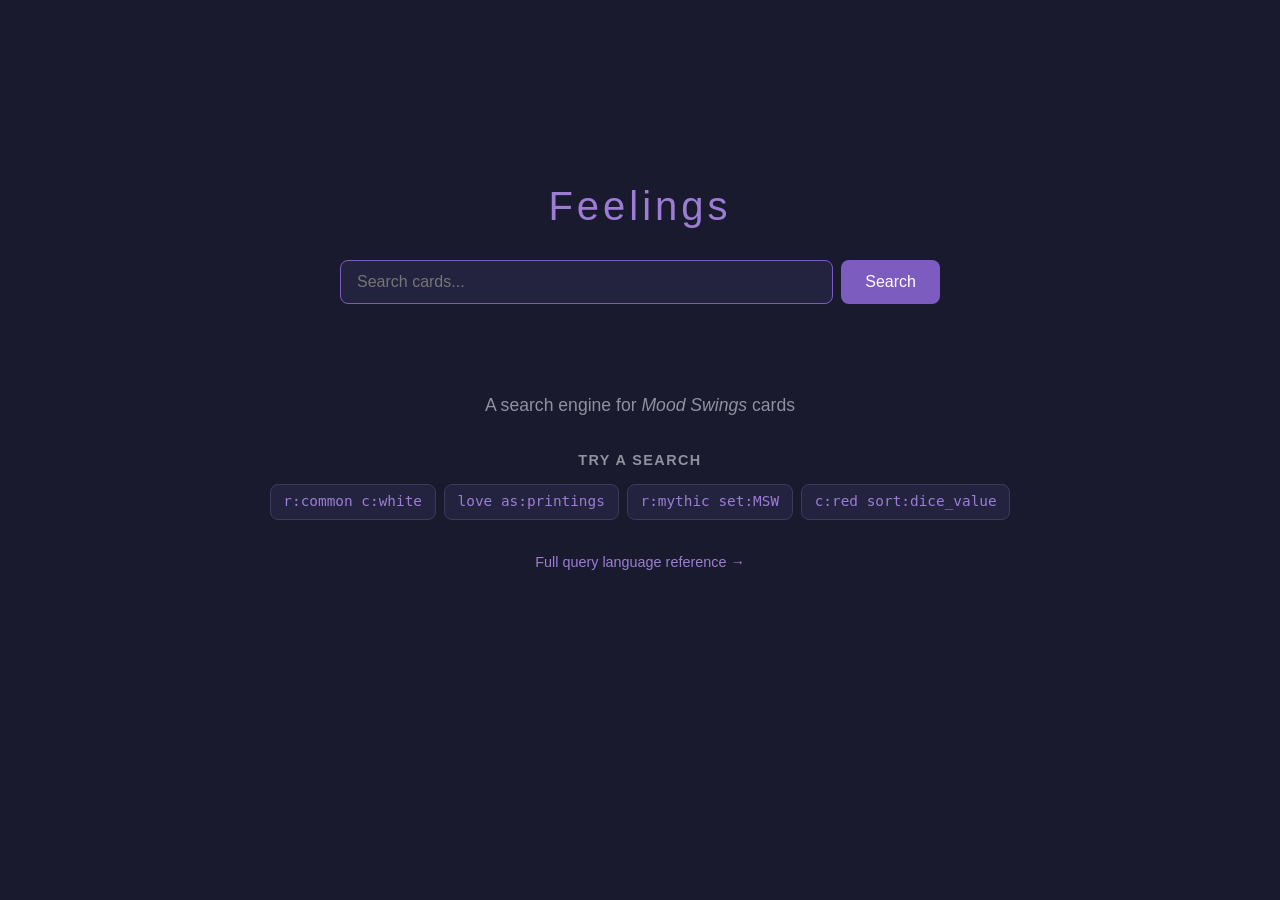
==== feelings/index.html @ a26a4e0b "let there be app" ====
<!DOCTYPE html>
<html lang="en">
<head>
  <meta charset="UTF-8">
  <meta name="viewport" content="width=device-width, initial-scale=1.0">
  <title>Feelings — Mood Swings Card Search</title>
  <link rel="stylesheet" href="style.css">
</head>
<body>
  <div id="app">
    <header id="header" class="centered">
      <h1 class="logo">Feelings</h1>
      <form id="search-form">
        <input type="text" id="search-input" placeholder="Search cards..." autocomplete="off" autofocus>
        <button type="submit" id="search-btn">Search</button>
      </form>
    </header>

    <main id="main">
      <section id="welcome">
        <p class="tagline">A search engine for <em>Mood Swings</em> cards</p>
        <div class="suggestions">
          <h3>Try a search</h3>
          <ul>
            <li><a href="#q=r%3Acommon%20c%3Awhite">r:common c:white</a></li>
            <li><a href="#q=love%20as%3Aprintings">love as:printings</a></li>
            <li><a href="#q=r%3Amythic%20set%3AMSW">r:mythic set:MSW</a></li>
            <li><a href="#q=c%3Ared%20sort%3Adice_value">c:red sort:dice_value</a></li>
          </ul>
        </div>
        <p class="help-link"><a href="help.html">Full query language reference →</a></p>
      </section>

      <section id="results" class="hidden">
        <div id="results-info"></div>
        <div id="error-info" class="hidden"></div>
        <div id="results-grid"></div>
        <div id="pagination" class="hidden">
          <button id="prev-btn" disabled>← Previous</button>
          <span id="page-info"></span>
          <button id="next-btn" disabled>Next →</button>
        </div>
      </section>
    </main>

    <div id="popover" class="hidden">
      <div class="popover-backdrop"></div>
      <div class="popover-content">
        <button class="popover-close" aria-label="Close">×</button>
        <button class="popover-nav popover-prev" aria-label="Previous card">‹</button>
        <button class="popover-nav popover-next" aria-label="Next card">›</button>
        <div class="popover-body">
          <div class="popover-image"></div>
          <div class="popover-details"></div>
        </div>
      </div>
    </div>
  </div>

  <script type="module" src="app.js"></script>
</body>
</html>
---- feelings/style.css ----
:root {
  --bg: #1a1a2e;
  --bg-surface: #232340;
  --bg-hover: #2e2e50;
  --text: #e0e0e0;
  --text-muted: #9090a0;
  --accent: #7c5cbf;
  --accent-hover: #9b7dd4;
  --border: #3a3a5c;
  --error: #e05555;
  --success: #55c07a;
  --radius: 8px;
  --shadow: 0 4px 12px rgba(0, 0, 0, 0.4);
}

* {
  margin: 0;
  padding: 0;
  box-sizing: border-box;
}

body {
  font-family: -apple-system, BlinkMacSystemFont, 'Segoe UI', Roboto, sans-serif;
  background: var(--bg);
  color: var(--text);
  min-height: 100vh;
  line-height: 1.5;
}

a {
  color: var(--accent-hover);
  text-decoration: none;
}
a:hover {
  text-decoration: underline;
}

.hidden {
  display: none !important;
}

/* Header */
#header {
  padding: 1rem 2rem;
  transition: all 0.3s ease;
}

#header.centered {
  display: flex;
  flex-direction: column;
  align-items: center;
  justify-content: center;
  min-height: 40vh;
  padding-top: 15vh;
}

#header.top {
  flex-direction: row;
  align-items: center;
  min-height: unset;
  padding-top: 1rem;
  border-bottom: 1px solid var(--border);
  gap: 1rem;
}

.logo {
  font-size: 2.5rem;
  font-weight: 300;
  letter-spacing: 0.1em;
  color: var(--accent-hover);
  margin-bottom: 1.5rem;
}

#header.top .logo {
  font-size: 1.4rem;
  margin-bottom: 0;
}

#search-form {
  display: flex;
  gap: 0.5rem;
  width: 100%;
  max-width: 600px;
}

#search-input {
  flex: 1;
  padding: 0.75rem 1rem;
  border: 1px solid var(--border);
  border-radius: var(--radius);
  background: var(--bg-surface);
  color: var(--text);
  font-size: 1rem;
  outline: none;
  transition: border-color 0.2s;
}

#search-input:focus {
  border-color: var(--accent);
}

#search-btn {
  padding: 0.75rem 1.5rem;
  background: var(--accent);
  color: white;
  border: none;
  border-radius: var(--radius);
  font-size: 1rem;
  cursor: pointer;
  transition: background 0.2s;
}

#search-btn:hover {
  background: var(--accent-hover);
}

/* Welcome */
#welcome {
  text-align: center;
  padding: 2rem;
}

.tagline {
  font-size: 1.1rem;
  color: var(--text-muted);
  margin-bottom: 2rem;
}

.suggestions h3 {
  font-size: 0.9rem;
  text-transform: uppercase;
  letter-spacing: 0.1em;
  color: var(--text-muted);
  margin-bottom: 0.75rem;
}

.suggestions ul {
  list-style: none;
  display: flex;
  flex-wrap: wrap;
  justify-content: center;
  gap: 0.5rem;
}

.suggestions li a {
  display: inline-block;
  padding: 0.4rem 0.8rem;
  background: var(--bg-surface);
  border: 1px solid var(--border);
  border-radius: var(--radius);
  font-family: monospace;
  font-size: 0.9rem;
}

.suggestions li a:hover {
  background: var(--bg-hover);
  text-decoration: none;
}

.help-link {
  margin-top: 2rem;
  font-size: 0.9rem;
}

/* Results */
#results {
  padding: 1rem 2rem;
}

#results-info {
  color: var(--text-muted);
  margin-bottom: 1rem;
  font-size: 0.9rem;
}

#error-info {
  background: rgba(224, 85, 85, 0.1);
  border: 1px solid var(--error);
  border-radius: var(--radius);
  padding: 0.75rem 1rem;
  margin-bottom: 1rem;
  color: var(--error);
  font-size: 0.9rem;
}

#results-grid {
  display: grid;
  grid-template-columns: repeat(auto-fill, minmax(180px, 1fr));
  gap: 1rem;
  margin-bottom: 1.5rem;
}

.result-card {
  cursor: pointer;
  border-radius: var(--radius);
  overflow: hidden;
  transition: transform 0.2s, box-shadow 0.2s;
  background: var(--bg-surface);
  border: 1px solid var(--border);
}

.result-card:hover {
  transform: translateY(-2px);
  box-shadow: var(--shadow);
}

.result-card img {
  width: 100%;
  height: auto;
  display: block;
}

.result-card .card-name {
  padding: 0.5rem;
  font-size: 0.85rem;
  text-align: center;
  white-space: nowrap;
  overflow: hidden;
  text-overflow: ellipsis;
}

/* Text results */
.result-text {
  padding: 0.5rem 0;
  border-bottom: 1px solid var(--border);
}

.result-text .card-name {
  font-weight: 500;
}

.result-text .card-details {
  font-size: 0.85rem;
  color: var(--text-muted);
}

/* Pagination */
#pagination {
  display: flex;
  align-items: center;
  justify-content: center;
  gap: 1rem;
  padding: 1rem 0 2rem;
}

#pagination button {
  padding: 0.5rem 1rem;
  background: var(--bg-surface);
  border: 1px solid var(--border);
  border-radius: var(--radius);
  color: var(--text);
  cursor: pointer;
}

#pagination button:hover:not(:disabled) {
  background: var(--bg-hover);
}

#pagination button:disabled {
  opacity: 0.4;
  cursor: default;
}

#page-info {
  color: var(--text-muted);
  font-size: 0.9rem;
}

/* Popover */
#popover {
  position: fixed;
  inset: 0;
  z-index: 1000;
  display: flex;
  align-items: center;
  justify-content: center;
}

.popover-backdrop {
  position: absolute;
  inset: 0;
  background: rgba(0, 0, 0, 0.7);
}

.popover-content {
  position: relative;
  background: var(--bg-surface);
  border: 1px solid var(--border);
  border-radius: var(--radius);
  max-width: 800px;
  max-height: 90vh;
  overflow-y: auto;
  padding: 2rem;
  box-shadow: var(--shadow);
}

.popover-close {
  position: absolute;
  top: 0.5rem;
  right: 0.75rem;
  background: none;
  border: none;
  color: var(--text-muted);
  font-size: 1.5rem;
  cursor: pointer;
  line-height: 1;
}

.popover-close:hover {
  color: var(--text);
}

.popover-nav {
  position: absolute;
  top: 50%;
  transform: translateY(-50%);
  background: var(--bg-hover);
  border: 1px solid var(--border);
  border-radius: 50%;
  width: 2.5rem;
  height: 2.5rem;
  display: flex;
  align-items: center;
  justify-content: center;
  color: var(--text);
  font-size: 1.5rem;
  cursor: pointer;
}

.popover-nav:hover {
  background: var(--accent);
}

.popover-prev {
  left: -3.5rem;
}

.popover-next {
  right: -3.5rem;
}

.popover-body {
  display: flex;
  gap: 1.5rem;
  align-items: flex-start;
}

.popover-image img {
  max-width: 300px;
  border-radius: var(--radius);
}

.popover-details {
  flex: 1;
  min-width: 200px;
}

.popover-details h2 {
  margin-bottom: 0.5rem;
  font-size: 1.3rem;
}

.popover-details dl {
  display: grid;
  grid-template-columns: auto 1fr;
  gap: 0.3rem 1rem;
  font-size: 0.9rem;
}

.popover-details dt {
  color: var(--text-muted);
  font-weight: 500;
}

.popover-details dd {
  color: var(--text);
}

.popover-details .rules-text {
  margin-top: 1rem;
  padding: 0.75rem;
  background: var(--bg);
  border-radius: var(--radius);
  font-size: 0.9rem;
  line-height: 1.6;
}

.popover-details .other-printings {
  margin-top: 1rem;
  font-size: 0.85rem;
}

.popover-details .other-printings a {
  margin-right: 0.5rem;
}

/* Responsive */
@media (max-width: 600px) {
  .popover-body {
    flex-direction: column;
  }
  .popover-image img {
    max-width: 100%;
  }
  .popover-nav {
    display: none;
  }
  #results-grid {
    grid-template-columns: repeat(auto-fill, minmax(140px, 1fr));
  }
}
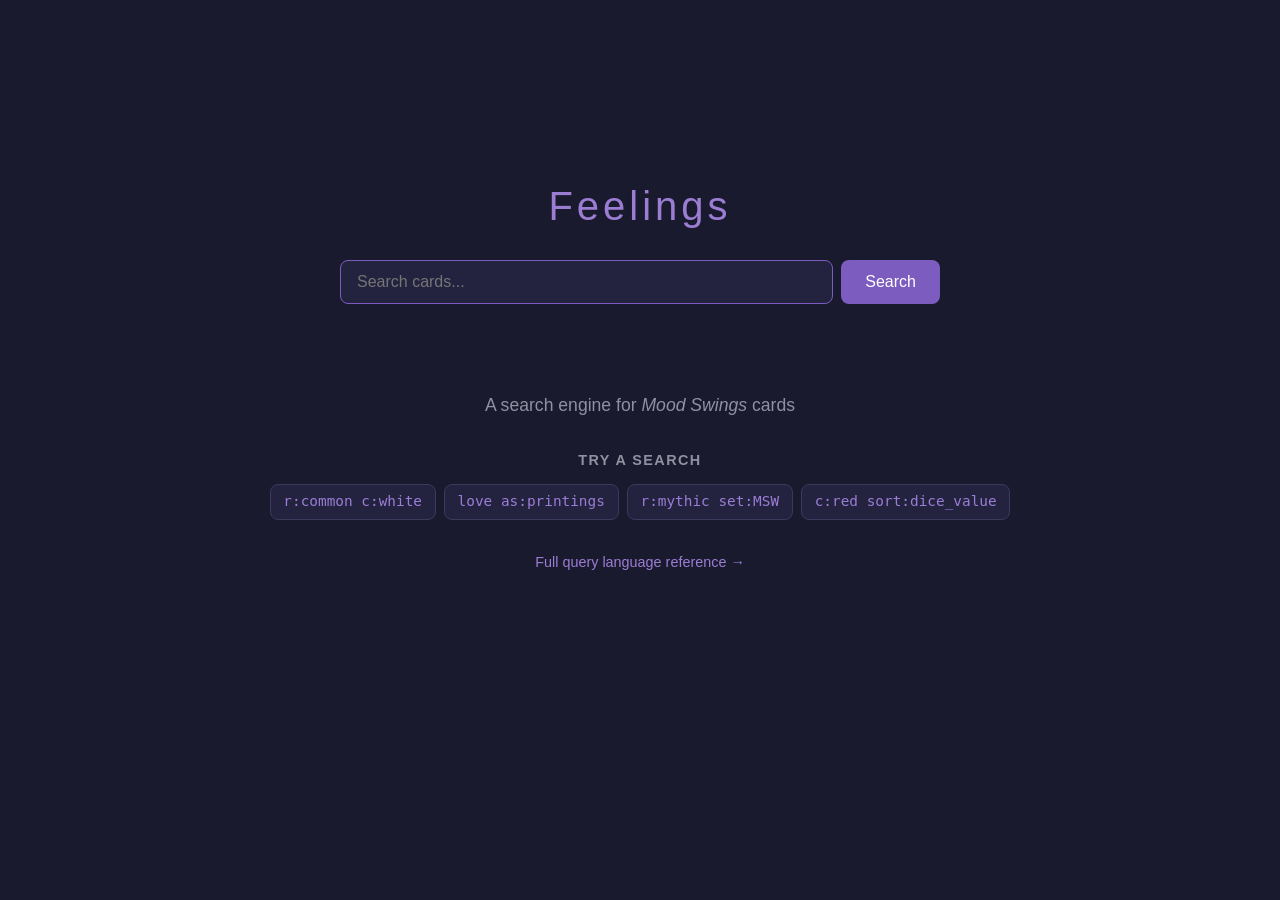
==== commit ed9bd609: "favicons" ====
--- a/feelings/index.html
+++ b/feelings/index.html
@@ -5,6 +5,10 @@
   <meta name="viewport" content="width=device-width, initial-scale=1.0">
   <title>Feelings — Mood Swings Card Search</title>
   <link rel="stylesheet" href="style.css">
+  <link rel="apple-touch-icon" sizes="180x180" href="favicons/apple-touch-icon.png">
+  <link rel="icon" type="image/png" sizes="32x32" href="favicons/favicon-32x32.png">
+  <link rel="icon" type="image/png" sizes="16x16" href="favicons/favicon-16x16.png">
+  <link rel="manifest" href="favicons/site.webmanifest">
 </head>
 <body>
   <div id="app">
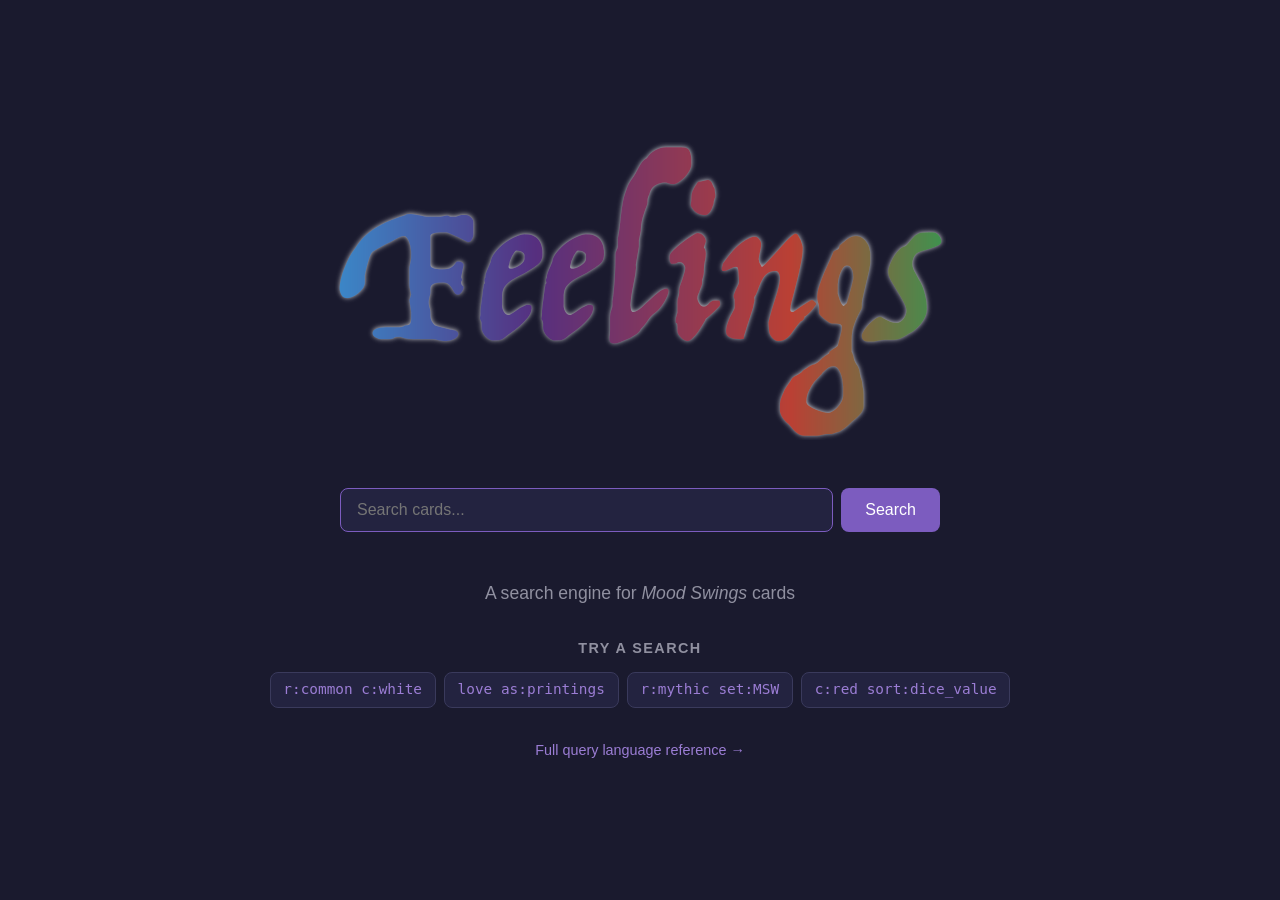
==== commit 27141ed7: "add a logo" ====
--- a/feelings/index.html
+++ b/feelings/index.html
@@ -13,7 +13,7 @@
 <body>
   <div id="app">
     <header id="header" class="centered">
-      <h1 class="logo">Feelings</h1>
+      <h1 class="logo"><img src="feelings-logo.png" alt="Feelings"><small class="tagline">A search engine for <em>Mood Swings</em> cards</small></h1>
       <form id="search-form">
         <input type="text" id="search-input" placeholder="Search cards..." autocomplete="off" autofocus>
         <button type="submit" id="search-btn">Search</button>
--- a/feelings/style.css
+++ b/feelings/style.css
@@ -54,6 +54,10 @@
   padding-top: 15vh;
 }
 
+#header.centered small.tagline {
+  display: none;
+}
+
 #header.top {
   flex-direction: row;
   align-items: center;
@@ -63,10 +67,15 @@
   gap: 1rem;
 }
 
+#header.top small.tagline {
+  display: inline-block;
+  vertical-align: baseline;
+  margin-left: 1rem;
+}
+
 .logo {
   font-size: 2.5rem;
   font-weight: 300;
-  letter-spacing: 0.1em;
   color: var(--accent-hover);
   margin-bottom: 1.5rem;
 }
@@ -74,6 +83,11 @@
 #header.top .logo {
   font-size: 1.4rem;
   margin-bottom: 0;
+}
+
+#header.top .logo img {
+  margin-bottom: -32px;
+  width: 150px;
 }
 
 #search-form {
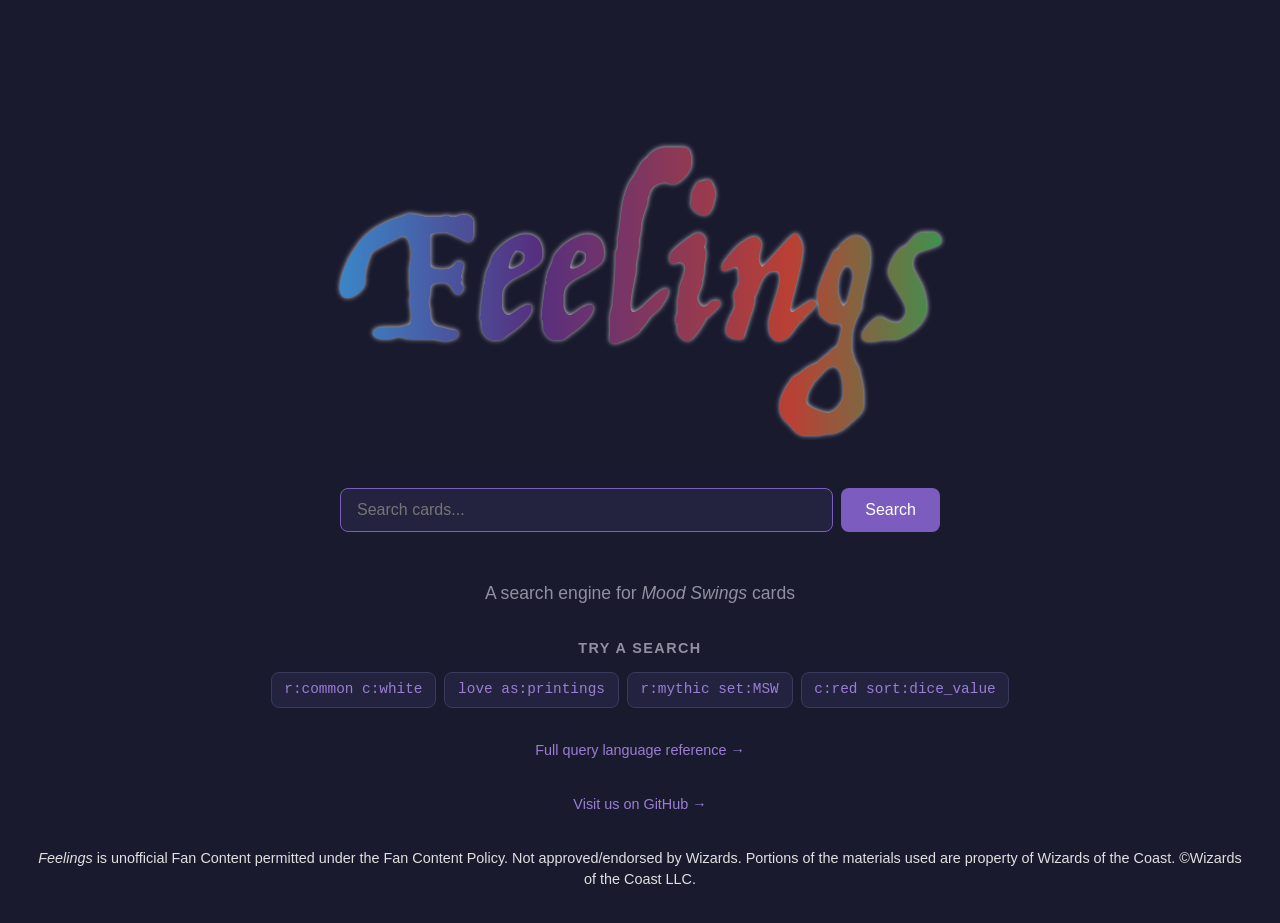
==== commit 7b9cc957: "some bottom matter" ====
--- a/feelings/index.html
+++ b/feelings/index.html
@@ -13,7 +13,7 @@
 <body>
   <div id="app">
     <header id="header" class="centered">
-      <h1 class="logo"><img src="feelings-logo.png" alt="Feelings"><small class="tagline">A search engine for <em>Mood Swings</em> cards</small></h1>
+      <h1 class="logo"><a href="#" id="logo-link"><img src="feelings-logo.png" alt="Feelings"></a><small class="tagline">A search engine for <em>Mood Swings</em> cards</small></h1>
       <form id="search-form">
         <input type="text" id="search-input" placeholder="Search cards..." autocomplete="off" autofocus>
         <button type="submit" id="search-btn">Search</button>
@@ -33,6 +33,8 @@
           </ul>
         </div>
         <p class="help-link"><a href="help.html">Full query language reference →</a></p>
+        <p class="help-link"><a href="https://github.com/moodswingsdata/">Visit us on GitHub →</a></p>
+        <p class="help-link"><i>Feelings</i> is unofficial Fan Content permitted under the Fan Content Policy. Not approved/endorsed by Wizards. Portions of the materials used are property of Wizards of the Coast. ©Wizards of the Coast LLC.</p>
       </section>
 
       <section id="results" class="hidden">
--- a/feelings/style.css
+++ b/feelings/style.css
@@ -83,6 +83,15 @@
 #header.top .logo {
   font-size: 1.4rem;
   margin-bottom: 0;
+}
+
+.logo a {
+  text-decoration: none;
+  color: inherit;
+}
+
+.logo a:hover {
+  text-decoration: none;
 }
 
 #header.top .logo img {
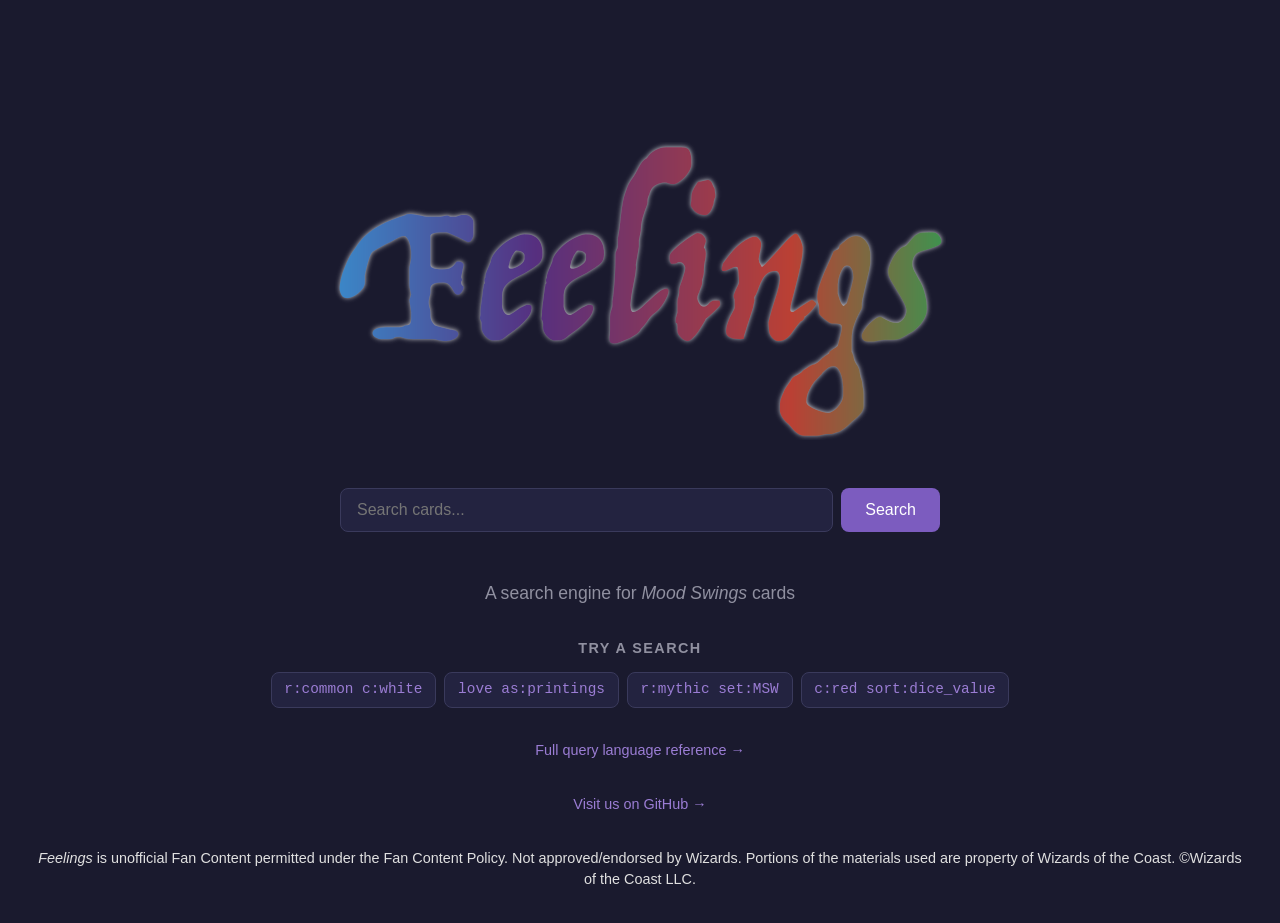
==== commit c645f7ba: "be slightly better about low-bandwidth networks and failures" ====
--- a/feelings/index.html
+++ b/feelings/index.html
@@ -14,16 +14,21 @@
   <div id="app">
     <header id="header" class="centered">
       <h1 class="logo"><a href="#" id="logo-link"><img src="feelings-logo.png" alt="Feelings"></a><small class="tagline">A search engine for <em>Mood Swings</em> cards</small></h1>
-      <form id="search-form">
+      <form id="search-form" class="hidden">
         <input type="text" id="search-input" placeholder="Search cards..." autocomplete="off" autofocus>
         <button type="submit" id="search-btn">Search</button>
       </form>
+      <div id="loading-status">
+        <div id="load-cards"><span class="spinner"></span> Waiting for cards…</div>
+        <div id="load-printings"><span class="spinner"></span> Waiting for printings…</div>
+        <div id="load-editions"><span class="spinner"></span> Waiting for editions…</div>
+      </div>
     </header>
 
     <main id="main">
       <section id="welcome">
         <p class="tagline">A search engine for <em>Mood Swings</em> cards</p>
-        <div class="suggestions">
+        <div class="suggestions hidden">
           <h3>Try a search</h3>
           <ul>
             <li><a href="#q=r%3Acommon%20c%3Awhite">r:common c:white</a></li>
--- a/feelings/style.css
+++ b/feelings/style.css
@@ -99,6 +99,47 @@
   width: 150px;
 }
 
+/* Loading status */
+#loading-status {
+  display: flex;
+  flex-direction: column;
+  gap: 0.4rem;
+  font-size: 0.95rem;
+  color: var(--text-muted);
+}
+
+#loading-status div {
+  display: flex;
+  align-items: center;
+  gap: 0.5rem;
+}
+
+#loading-status .spinner {
+  display: inline-block;
+  width: 1em;
+  height: 1em;
+  border: 2px solid var(--border);
+  border-top-color: var(--accent);
+  border-radius: 50%;
+  animation: spin 0.6s linear infinite;
+}
+
+#loading-status .load-done .spinner {
+  display: none;
+}
+
+#loading-status .load-failed {
+  color: var(--error);
+}
+
+#loading-status .load-failed .spinner {
+  display: none;
+}
+
+@keyframes spin {
+  to { transform: rotate(360deg); }
+}
+
 #search-form {
   display: flex;
   gap: 0.5rem;
@@ -419,6 +460,22 @@
 
 /* Responsive */
 @media (max-width: 600px) {
+  .logo img {
+    max-width: 60vw;
+    height: auto;
+  }
+  #header.top .logo img {
+    margin-bottom: -20px;
+  }
+  #search-form {
+    flex-wrap: wrap;
+  }
+  #search-form #search-input {
+    width: 100%;
+  }
+  #search-form #search-btn {
+    width: 100%;
+  }
   .popover-body {
     flex-direction: column;
   }
